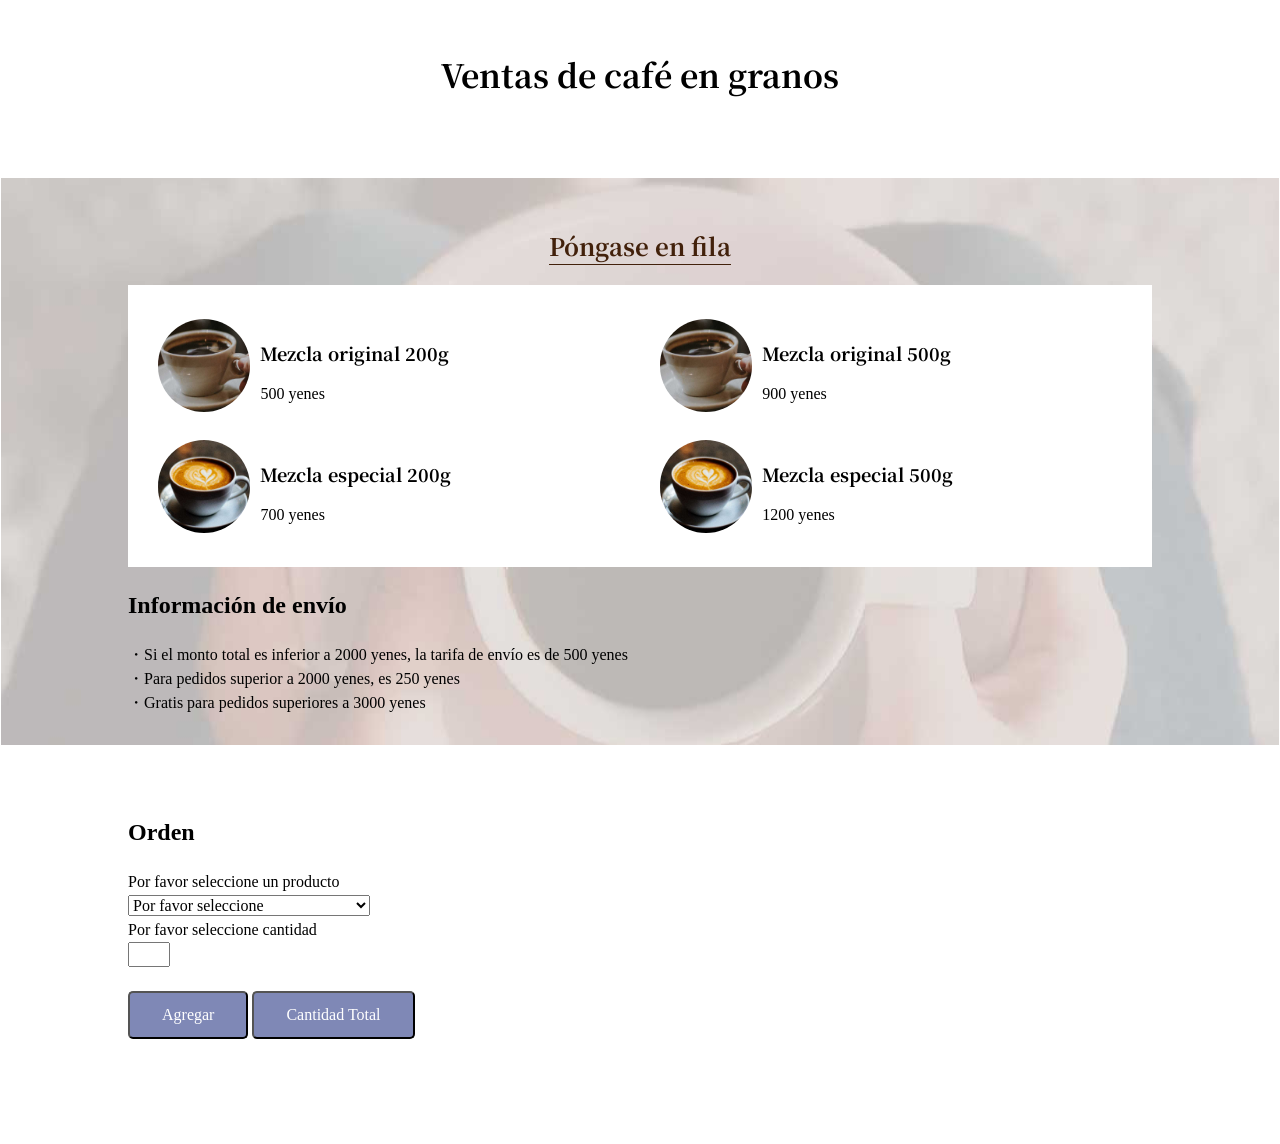
==== sale.html @ 3e223bd8 "version-1 agg file" ====
<!DOCTYPE html>
<html>
  <head>
    <title>DIC cafe</title>
    <link href="css/normalize.css" rel="stylesheet">
    <link href="css/sale.css" rel="stylesheet">
    <link href="https://fonts.googleapis.com/css2?family=Noto+Serif+JP:wght@400;700&display=swap" rel="stylesheet">
  </head>
  <body>
    <section class="section_inner">
      <div class="section_title">
        <h1>Ventas de café en granos</h1>
      </div>
    </section>

    <section class="section_inner menu_section">
      <div class="center">
        <h1 class="menu_title">Póngase en fila</h1>
      </div>
      <ul class="menu_list coffee_menu">
        <li class="caffee_menu_list_item">
          <div class="caffee_menu_content">
            <h2 class="menu_item_title">Mezcla original 200g</h2>
            <p class="caffee_menu_price">500 yenes</p>
          </div>
          <img src="images/sample_cafe1.jpg" class="caffee_menu_image">
        </li>
        <li class="caffee_menu_list_item">
          <div class="caffee_menu_content">
            <h2 class="menu_item_title">Mezcla original 500g</h2>
            <p class="caffee_menu_price">900 yenes</p>
          </div>
          <img src="images/sample_cafe1.jpg" class="caffee_menu_image">
        </li>
        <li class="caffee_menu_list_item">
          <div class="caffee_menu_content">
            <h2 class="menu_item_title">Mezcla especial 200g</h2>
            <p class="caffee_menu_price">700 yenes</p>
          </div>
          <img src="images/sample_cafe3.jpg" class="caffee_menu_image">
        </li>
        <li class="caffee_menu_list_item">
          <div class="caffee_menu_content">
            <h2 class="menu_item_title">Mezcla especial 500g</h2>
            <p class="caffee_menu_price">1200 yenes</p>
          </div>
          <img src="images/sample_cafe3.jpg" class="caffee_menu_image">
        </li>
      </ul>
      <h2>Información de envío</h2>
      <ul>
        <li>・Si el monto total es inferior a 2000 yenes, la tarifa de envío es de 500 yenes</li>
        <li>・Para pedidos superior a 2000 yenes, es 250 yenes</li>
        <li>・Gratis para pedidos superiores a 3000 yenes</li>
      </ul>
    </section>

    <section class="section_inner">
      <h2>Orden</h2>
      <form>
        <p>Por favor seleccione un producto</p>
        <div>
          <select id="product" required>
            <option hidden value="0">Por favor seleccione</option>
            <option value="1">Mezcla original 200 g 500 yenes</option>
            <option value="2">Mezcla original 500 g 900 yenes</option>
            <option value="3">Mezcla especial 200 g 700 yenes</option>
            <option value="4">Mezcla especial 500 g 1200 yenes</option>
          </select>
          <p>Por favor seleccione cantidad</p>
          <input type="number" min="1" max="5" id="number" required>
        </div>
        <br>
        <input type="button" class="btn" value="Agregar" onclick="add()">
        <input type="button" class="btn" value="Cantidad Total" onclick="calc()">
      </form>
    </section>
    <script type="text/javascript" src="javascripts/sale.js"></script>
  </body>
</html>
---- css/sale.css ----
html {
    height: 100%;
  }
  body {
    position: relative;
    padding-bottom: 75px;
    min-height: 100%;
  }
  .center {
    text-align: center;
  }
  .section_inner {
    padding: 50px 10% 30px;
  }
  .section_title {
    font-family: 'Noto Serif JP', serif;
    text-align: center;
    margin-bottom: 50px;
  }
  .menu_section {
    background: url("../images/sample_menu_bg.jpg") no-repeat bottom;
    background-attachment: fixed;
  }
  .menu_title {
    display: inline-block;
    font-family: 'Noto Serif JP', serif;
    text-align: center;
    font-size: 1.5rem;
    color: #42210b;
    border-bottom: solid #42210b 1px;
    margin-bottom: 20px;
  }
  .menu_list {
    display: flex;
    justify-content: space-between;
    flex-wrap: wrap;
    padding-bottom: 50px;
  }
  .recommended_menu_item {
    width: 49%;
    display: flex;
    flex-direction: row-reverse;
    box-shadow: 2px 2px 5px rgba(0,0,0,0.4);;
  }
  .menu_item_title {
    font-size: 18px;
    font-family: 'Noto Serif JP', serif;
  }
  .coffee_menu {
    background: #fff;
    padding: 20px;
  }
  .caffee_menu_list_item {
    width: 49%;
    display: flex;
    flex-direction: row-reverse;
    align-items: center;
    padding: 10px;
  }
  .caffee_menu_image {
    width: 20%;
    border-radius: 50%;
  }
  .caffee_menu_content {
    width: 80%;
    padding: 10px;
  }
  .btn {
    display: inline-block;
    padding: .8rem 2rem;
    z-index: 10;
    text-align: center;
    border-radius: 5px;
    background: rgba(127,136,182,1);
    color: white;
  }
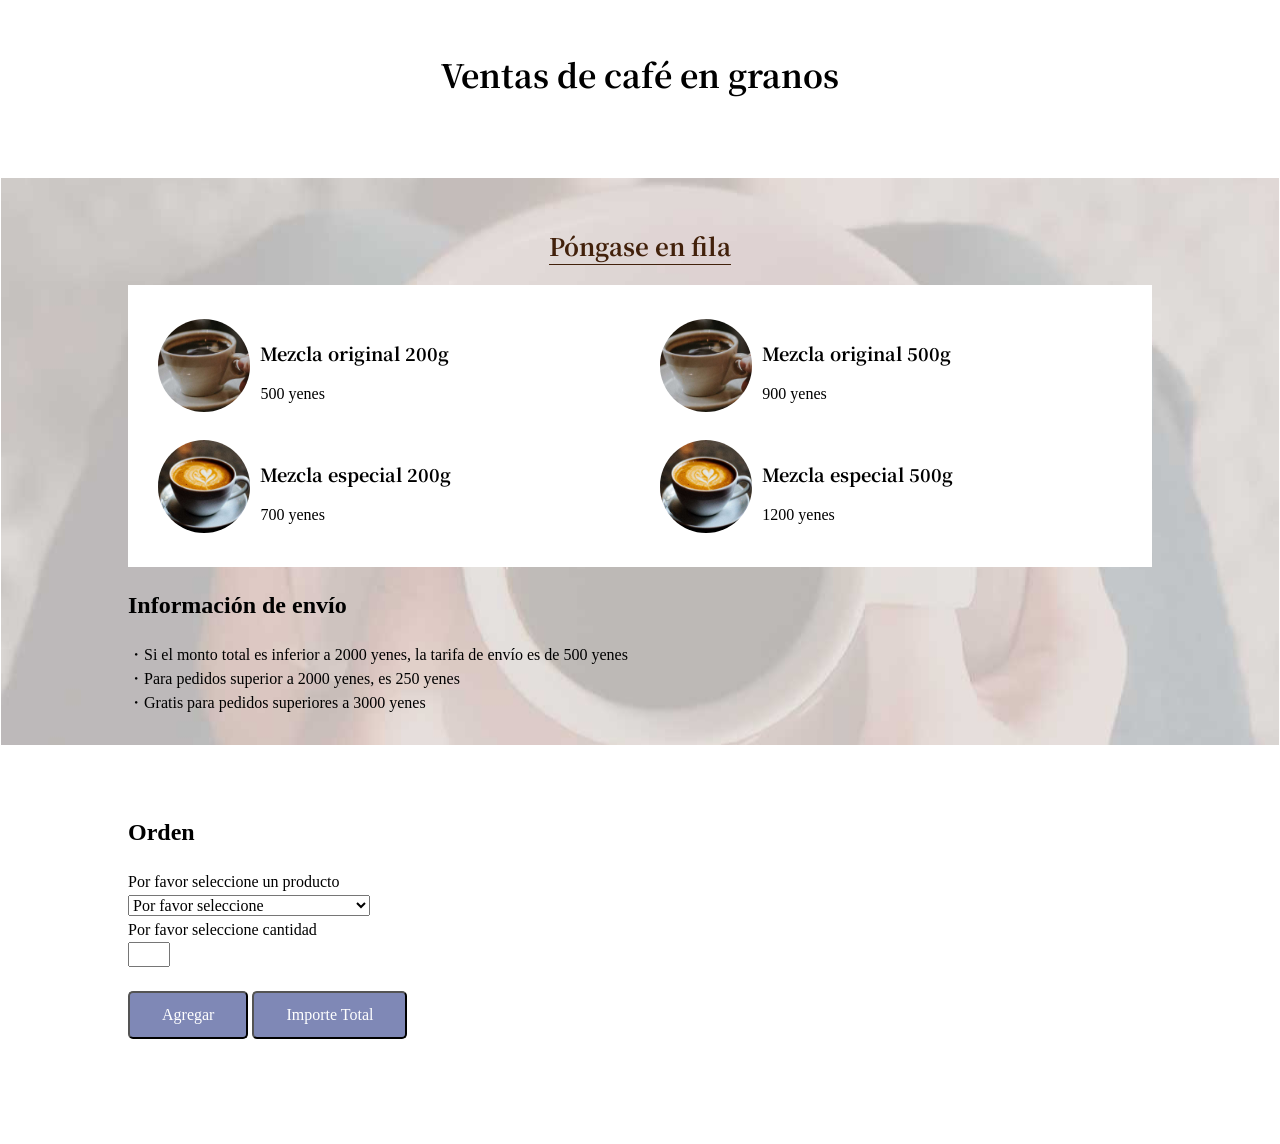
==== commit 756a5cbf: "version-2 se ha corregido lo que figura en la ventana emergente al hacer clic importe total, se ha a" ====
--- a/sale.html
+++ b/sale.html
@@ -72,7 +72,7 @@
         </div>
         <br>
         <input type="button" class="btn" value="Agregar" onclick="add()">
-        <input type="button" class="btn" value="Cantidad Total" onclick="calc()">
+        <input type="button" class="btn" value="Importe Total" onclick="calc()">
       </form>
     </section>
     <script type="text/javascript" src="javascripts/sale.js"></script>
